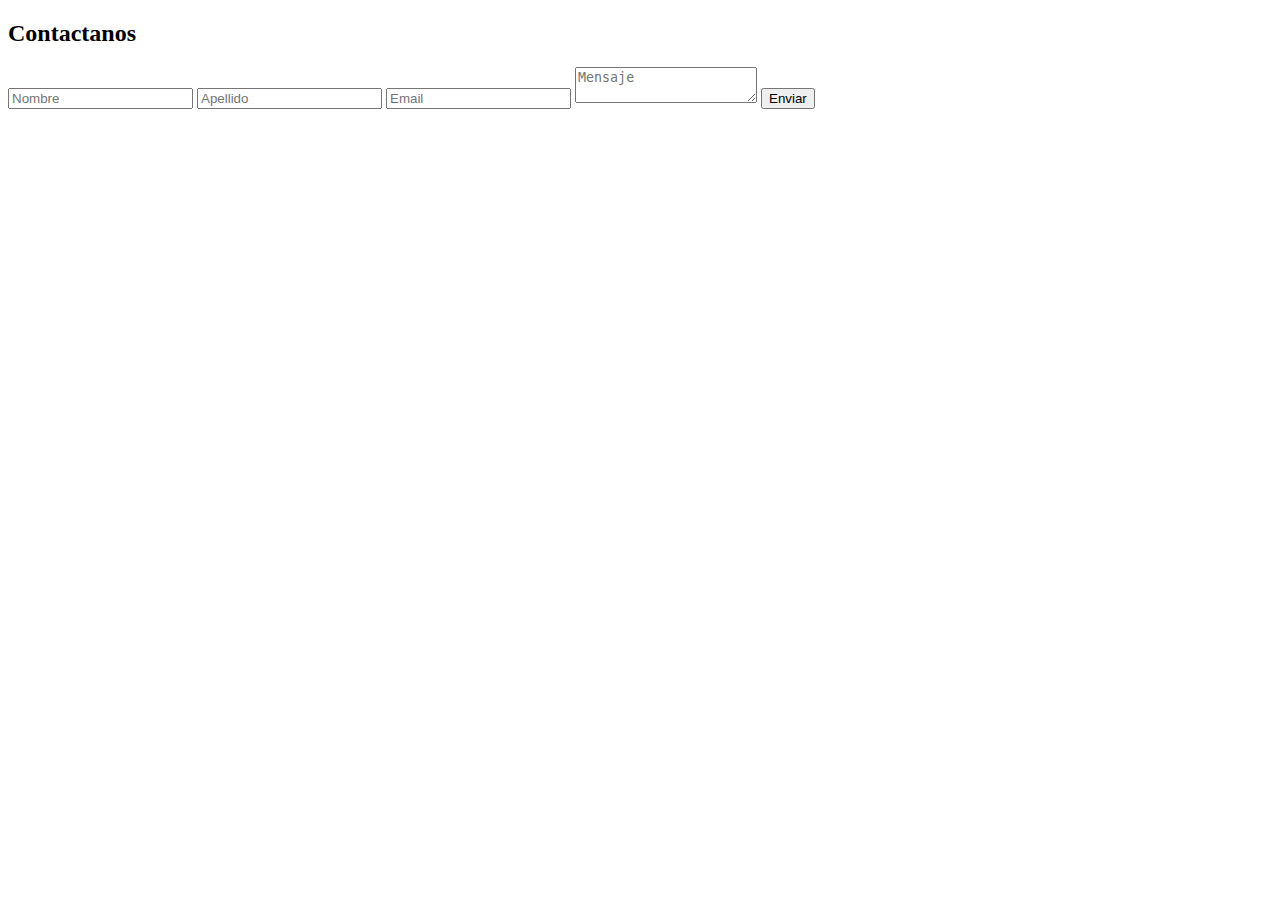
==== index.html @ 04a98ec0 "Add files via upload" ====
<!DOCTYPE html>
<html lang="en">
<head>
    <meta charset="UTF-8">
    <meta http-equiv="X-UA-Compatible" content="IE=edge">
    <meta name="viewport" content="width=device-width, initial-scale=1.0">
    <title>Contacto</title>
    <link rel="icon" href= "/img/logo.ico">
    <link rel="preconnect" href="https://fonts.googleapis.com">
    <link href="https://fonts.googleapis.com/css2?family=Nunito+Sans:wght@200&display=swap" rel="stylesheet">
    <link rel="stylesheet" href="/css/styleform.css">
</head>

<body>

    <div class="container">
        <div class="caja-contacto">
            <div class="izq"></div>
            <div class="der">
                <h2>Contactanos</h2>
                <input type="text" class="field" placeholder="Nombre">
                <input type="text" class="field" placeholder="Apellido">
                <input type="text" class="field" id="email" placeholder="Email">
                <textarea class="field area" placeholder="Mensaje"></textarea>
                <button type="submit" class="btn" id="button">Enviar</button>
            </div>
        </div> 
    </div>

</body>

<script>
    let inputEmail = document.getElementById('email'); 
    let button = document.getElementById('button');
    button.addEventListener('click', (event)=>{
        event.preventDefault();
        validateEmail(inputEmail.value);
});

    function validateEmail(email){
        let expReg = /[a-z0-9!#$%&'*+/=?^_`{|}~-]+(?:\.[a-z0-9!#$%&'*+/=?^_`{|}~-]+)*@(?:[a-z0-9](?:[a-z0-9-]*[a-z0-9])?\.)+[a-z0-9](?:[a-z0-9-]*[a-z0-9])?/g;
    
        if(expReg.test(email) == true){
            inputEmail.style.border = '1px solid lightseagreen';
            button.onclick= location.reload();
        }else{
            inputEmail.style.border = '1px solid red';
        }
}
</script>

</html>
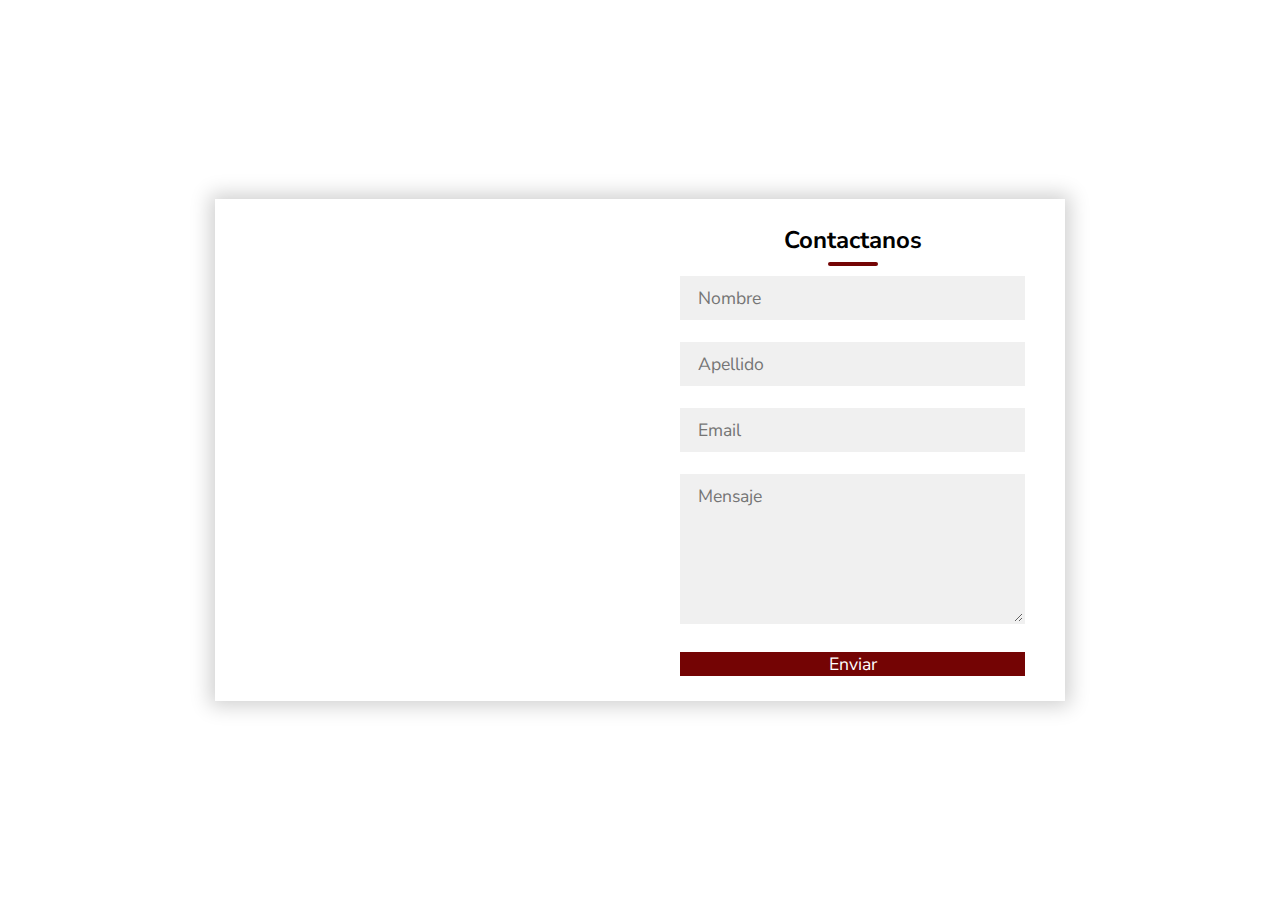
==== commit 8b8425f1: "Update index.html" ====
--- a/index.html
+++ b/index.html
@@ -5,10 +5,10 @@
     <meta http-equiv="X-UA-Compatible" content="IE=edge">
     <meta name="viewport" content="width=device-width, initial-scale=1.0">
     <title>Contacto</title>
-    <link rel="icon" href= "/img/logo.ico">
+    <link rel="icon" href= "logo.ico">
     <link rel="preconnect" href="https://fonts.googleapis.com">
     <link href="https://fonts.googleapis.com/css2?family=Nunito+Sans:wght@200&display=swap" rel="stylesheet">
-    <link rel="stylesheet" href="/css/styleform.css">
+    <link rel="stylesheet" href="styleform.css">
 </head>
 
 <body>
@@ -49,4 +49,4 @@
 }
 </script>
 
-</html>+</html>
--- a/styleform.css
+++ b/styleform.css
@@ -0,0 +1,121 @@
+*{
+    font-family: 'Nunito Sans', sans-serif;
+    margin: 0;
+    padding: 0;
+    box-sizing: border-box;
+}
+
+body {
+    width: 100%;
+    height: 100vh;
+}
+
+.container {
+    position: relative;
+    display: flex;
+    justify-content: center;
+    align-items: center;
+    width: 100%;
+    height: 100%;
+    padding: 20px 100px;
+}
+
+.container:after {
+    content: "";
+    position: absolute;
+    left: 0;
+    top: 0;
+    width: 100%;
+    height: 100%;
+    background: url(/img/vinos.jpg) no-repeat center;
+    background-size: cover;
+    z-index: -1;
+    filter: blur(30px)
+}
+
+.caja-contacto {
+    max-width: 850px;
+    display: grid;
+    grid-template-columns: repeat(2, 1fr);
+    justify-content: center;
+    align-items: center;
+    text-align: center;
+    background-color: #fff;
+    box-shadow: 0px 0px 19px 5px rgba(0, 0, 0, 0.19);
+}
+
+.izq {
+    height: 100%;
+    background: url(/img/vinos.jpg) no-repeat center;
+    background-size: cover;
+}
+
+.der {
+    padding: 25px 40px;
+}
+
+h2 {
+    position: relative;
+    padding-bottom: 10px;
+    margin-bottom: 10px;
+}
+
+h2:after {
+    content: "";
+    position: absolute;
+    left: 50%;
+    bottom: 0;
+    height: 4px;
+    width: 50px;
+    border-radius: 2px;
+    background-color: #740404;
+    transform: translateX(-50%);
+
+}
+
+.field {
+    width: 100%;
+    padding: 0.5rem 1rem;
+    background-color: rgba(230, 230, 230, 0.6);
+    font-size: 1.1rem;
+    margin-bottom: 22px;
+    outline: none;
+    border: 2px solid rgb(0, 0, 0, 0);
+    transition: .3s;
+}
+
+.field:hover {
+    background-color: rgb(0, 0, 0, 0.1);
+}
+
+.field:focus {
+    background-color: #fff;
+    border: 2px solid rgba(30, 85, 250, 0.47);
+
+}
+
+.area {
+    min-height: 150px;
+}
+
+.btn {
+    width: 100%;
+    padding: 0.5 rem 1rem;
+    font-size: 1.1rem;
+    background-color: #740404;
+    cursor: pointer;
+    outline: none;
+    border: none;
+    color: #fff;
+    transition: .3s;
+}
+
+@media screen and (max-width:880px){
+    .caja-contacto {
+        grid-template-columns: 1fr;
+    }
+
+    .izq {
+        height: 200px;
+    }
+}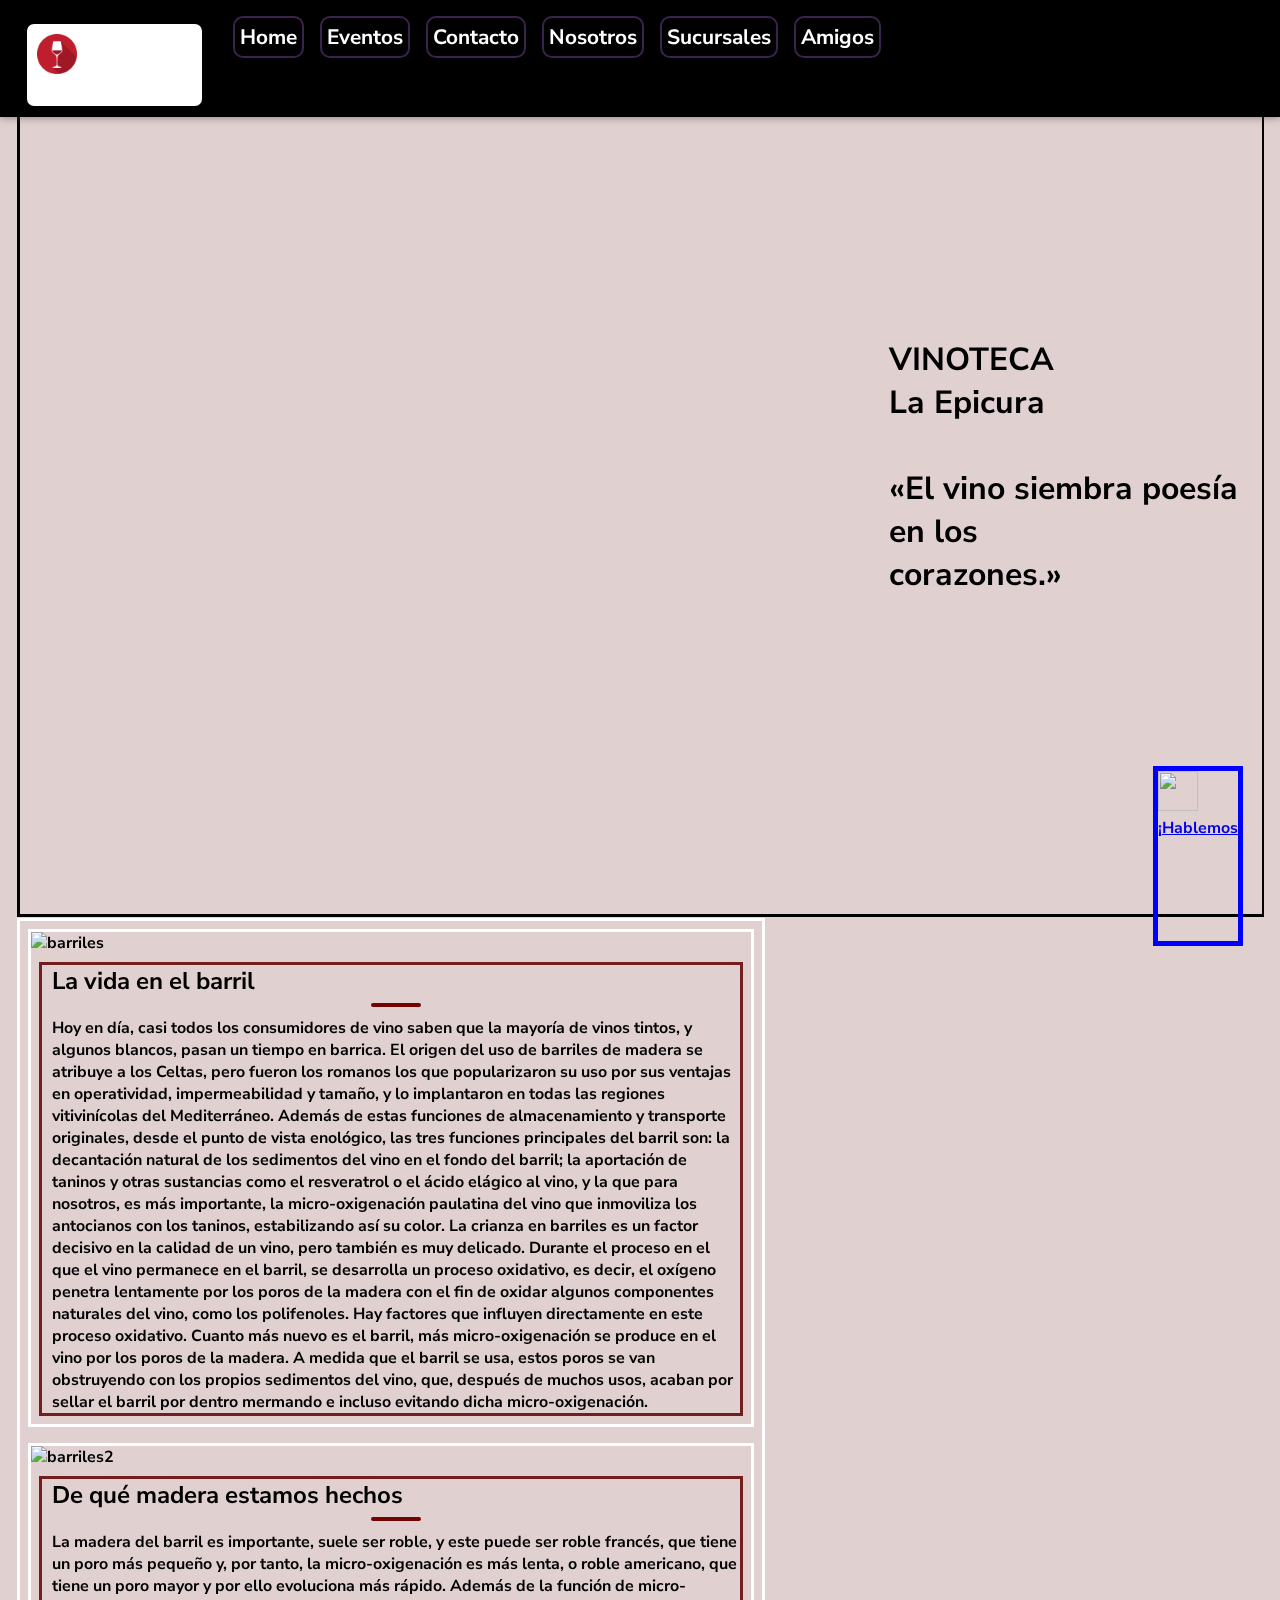
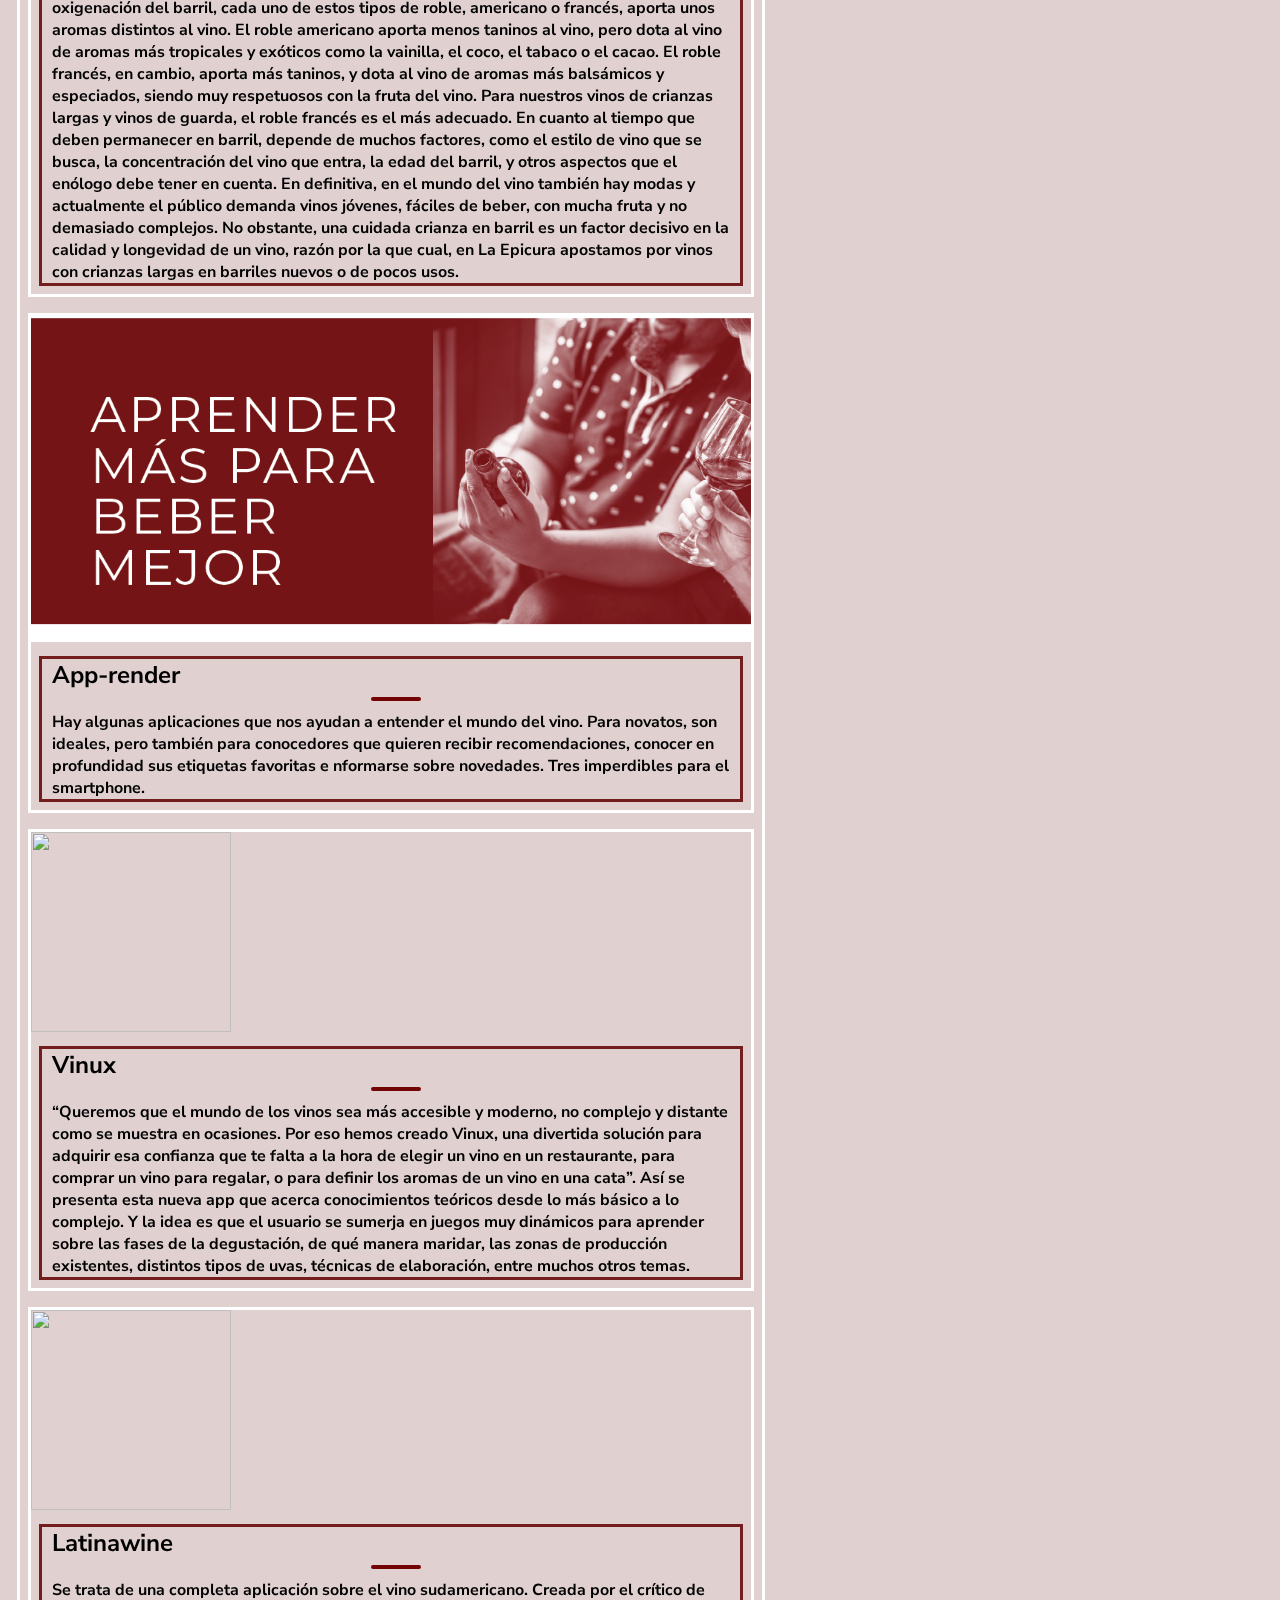
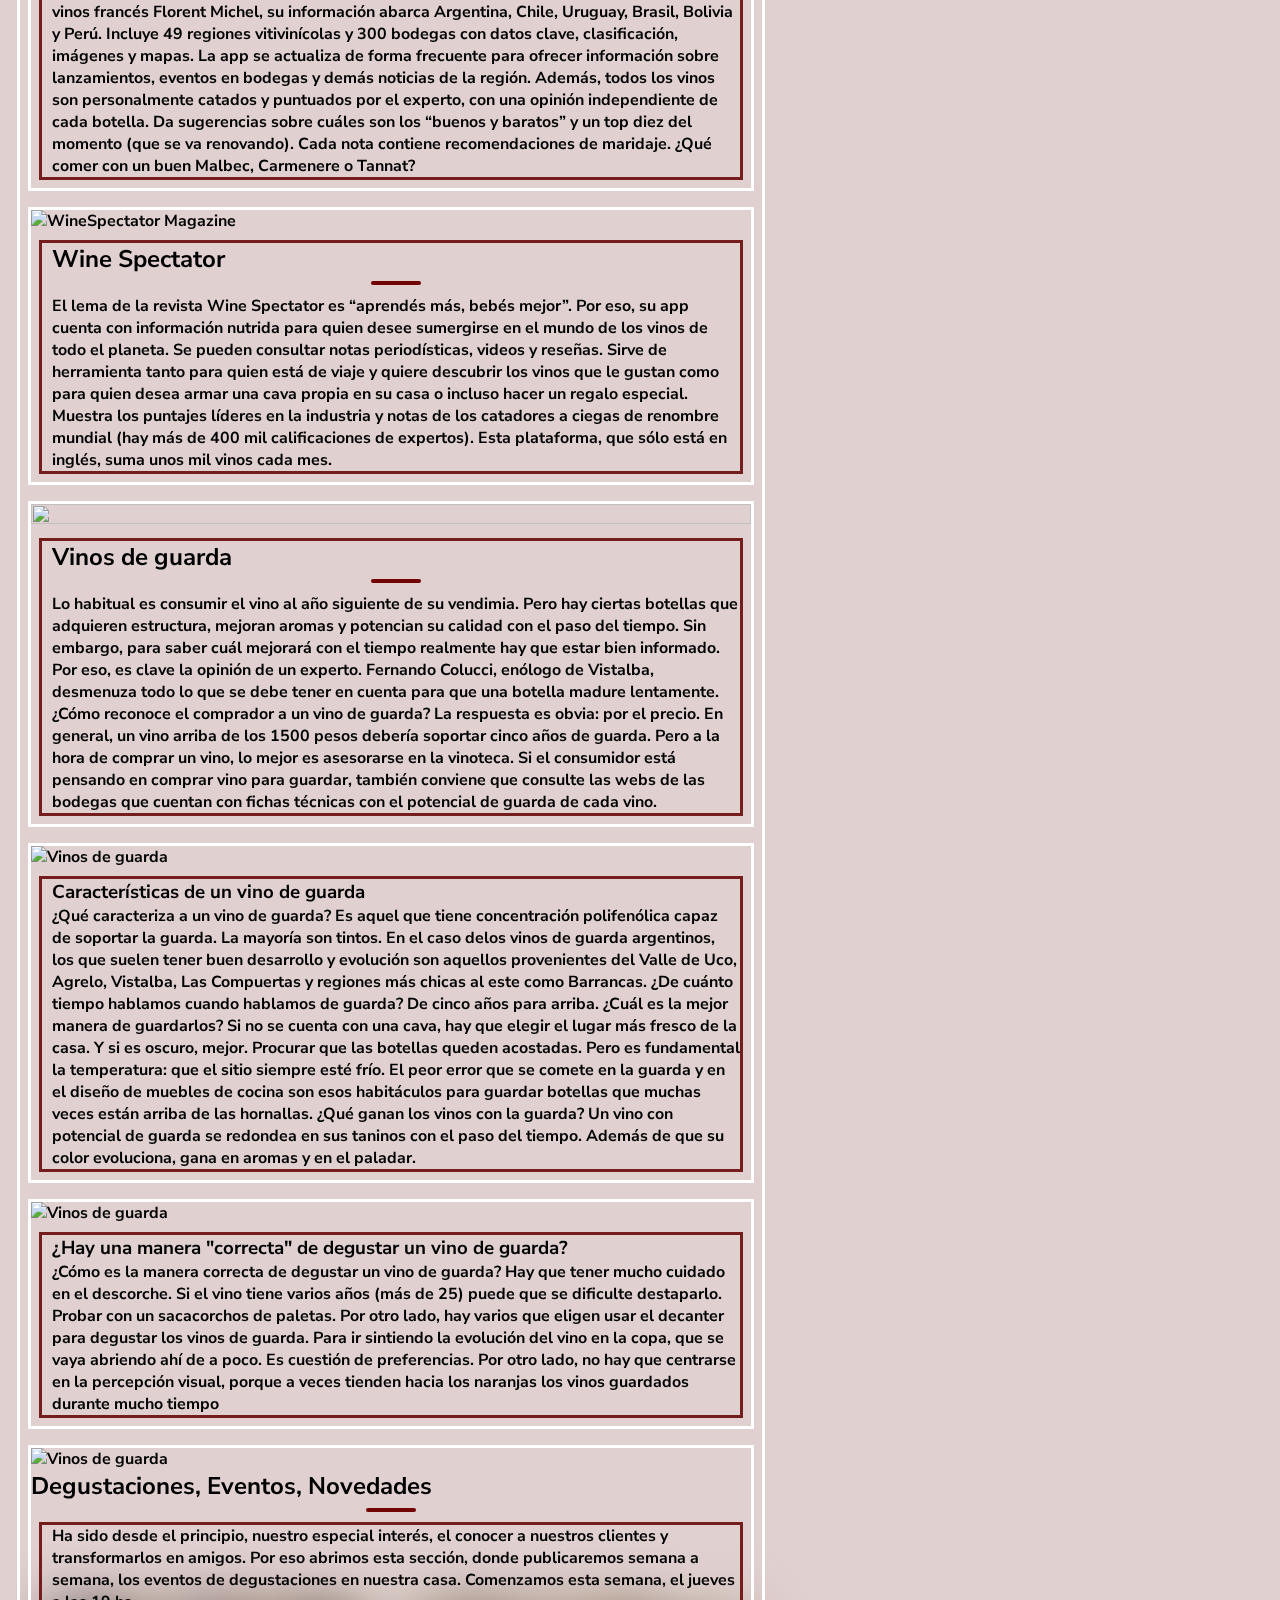
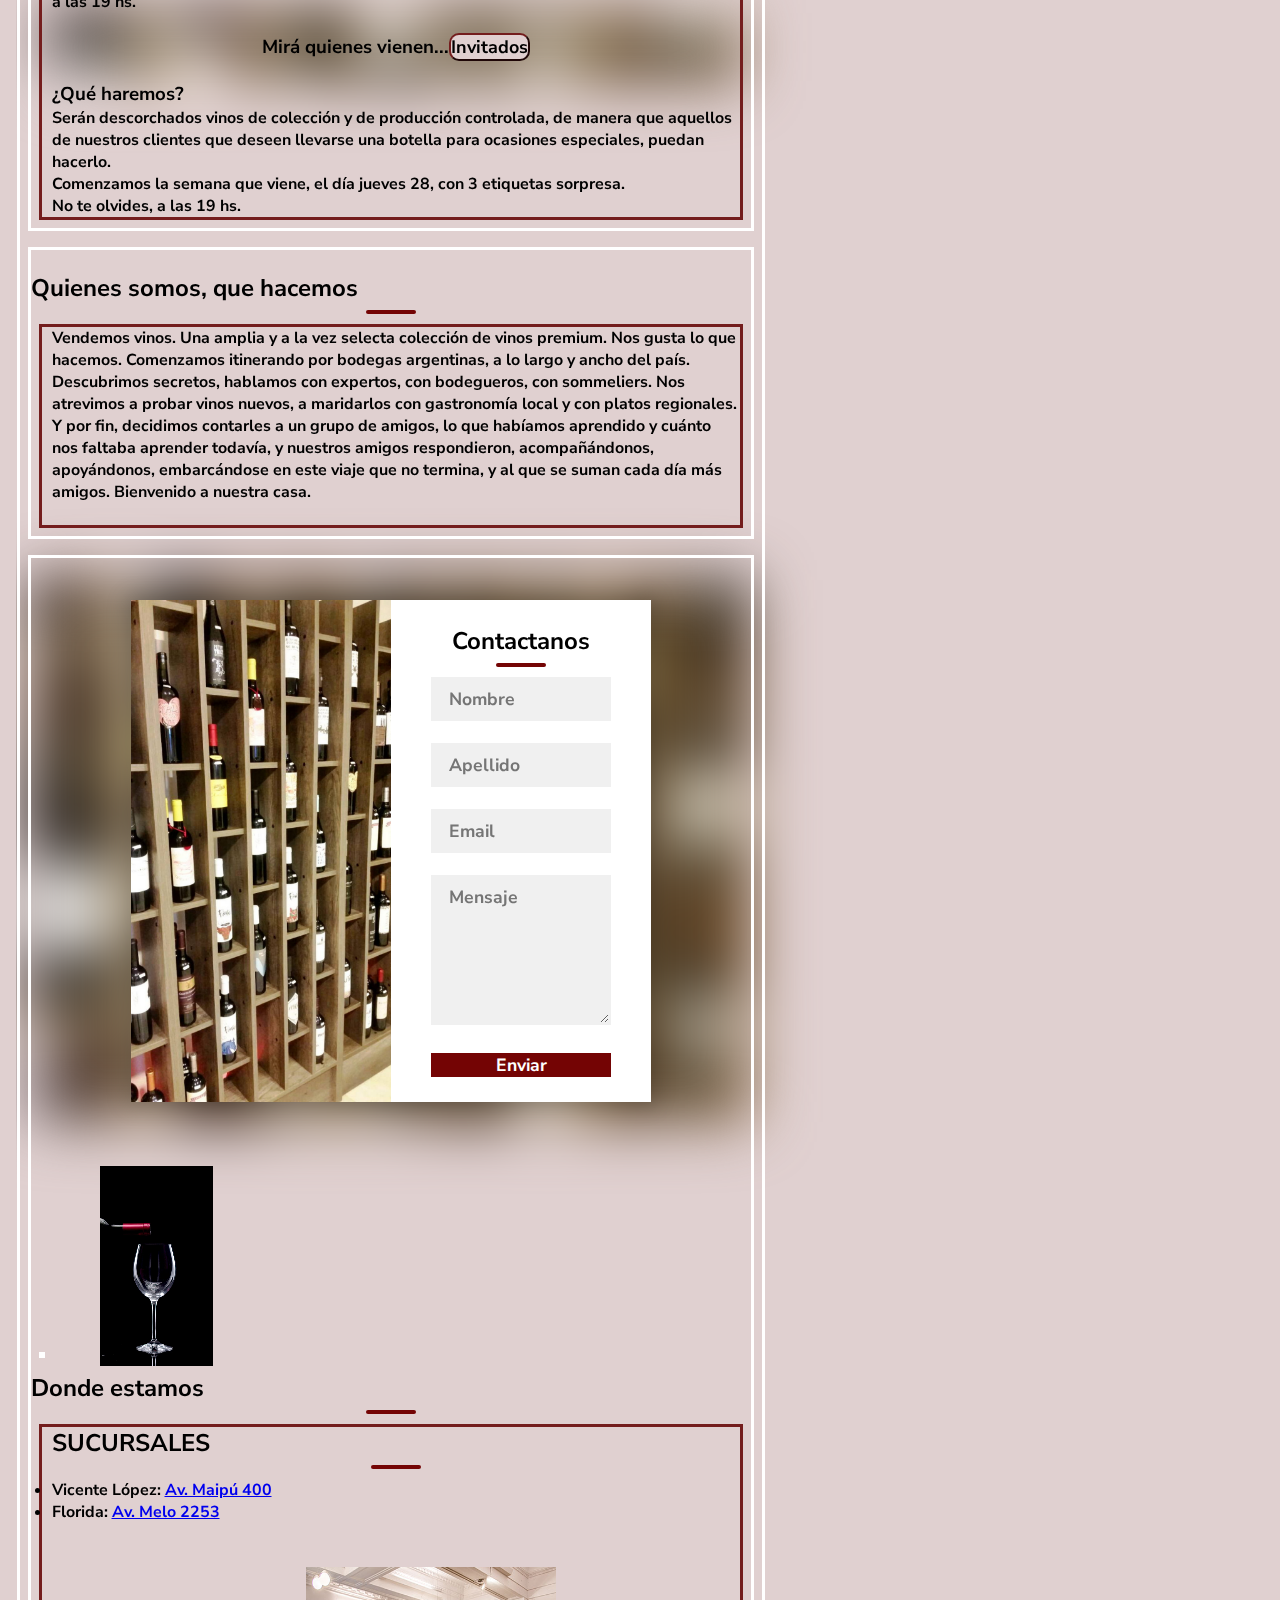
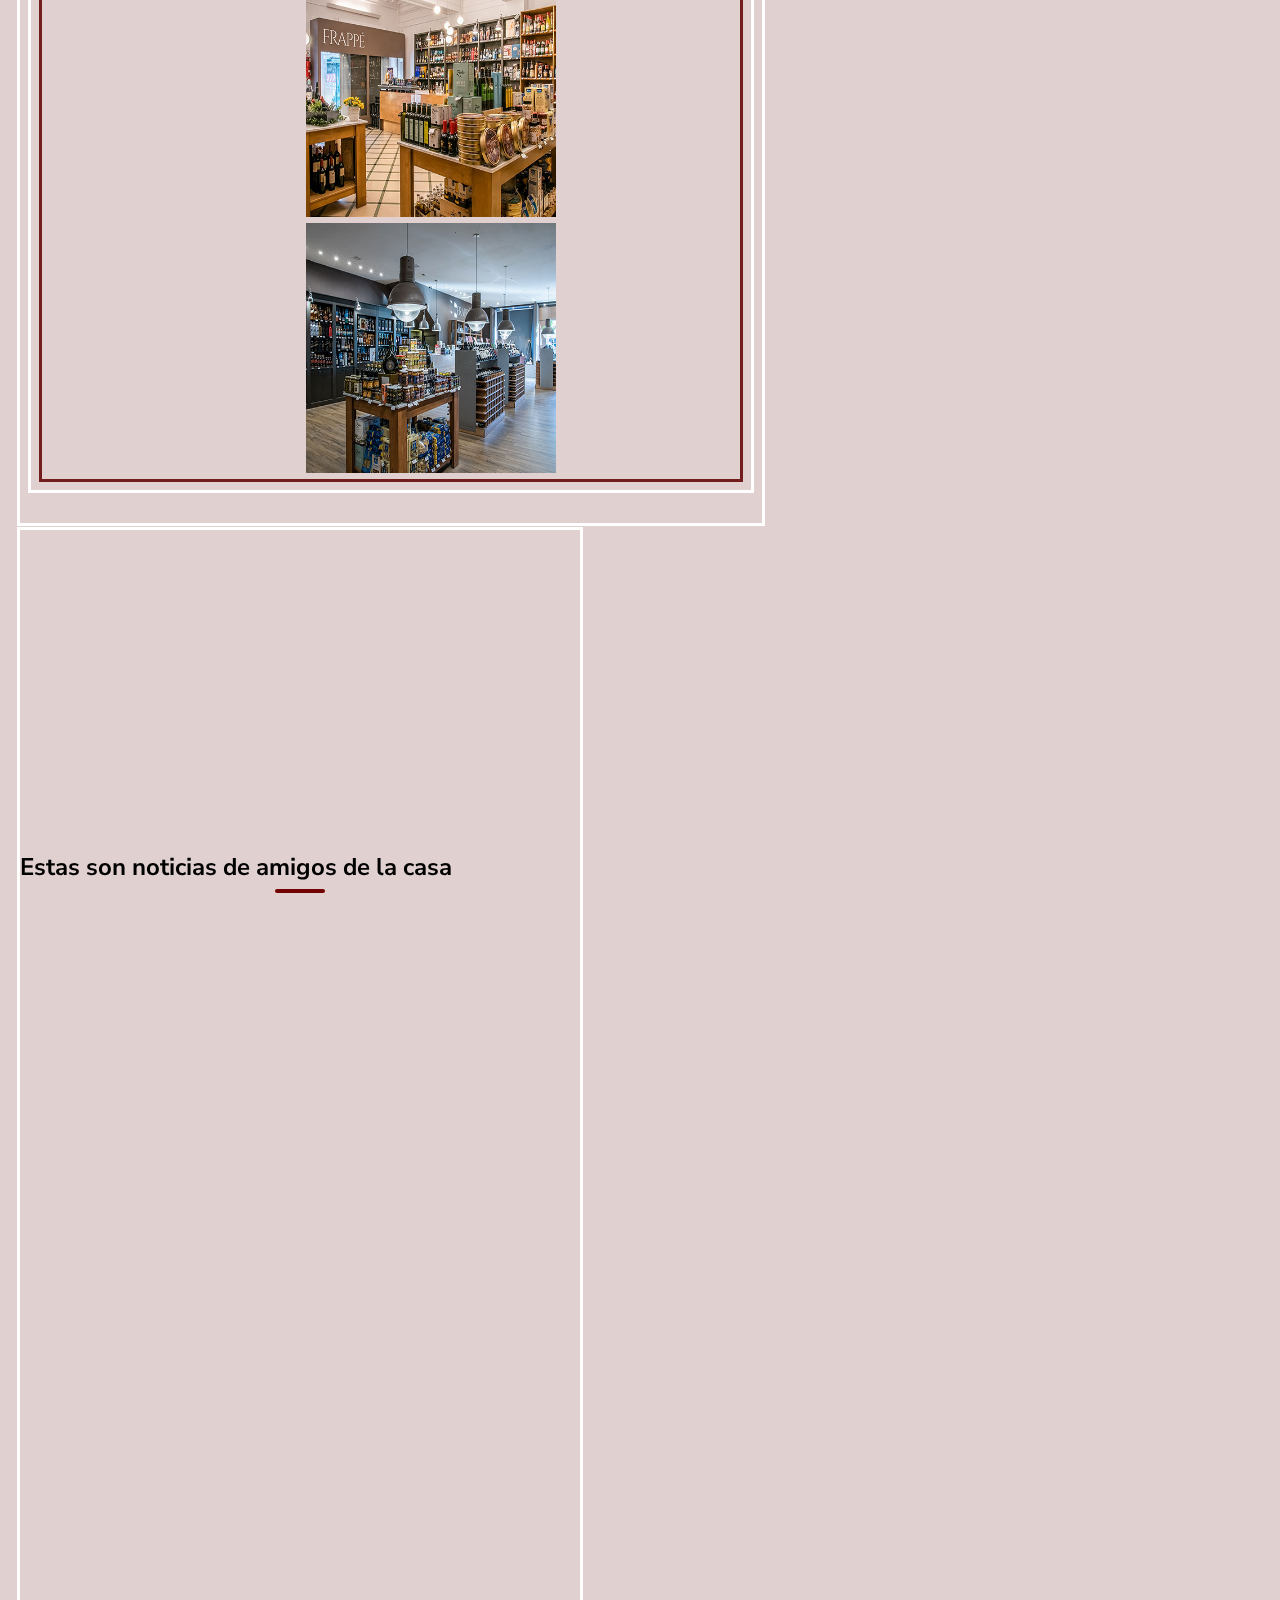
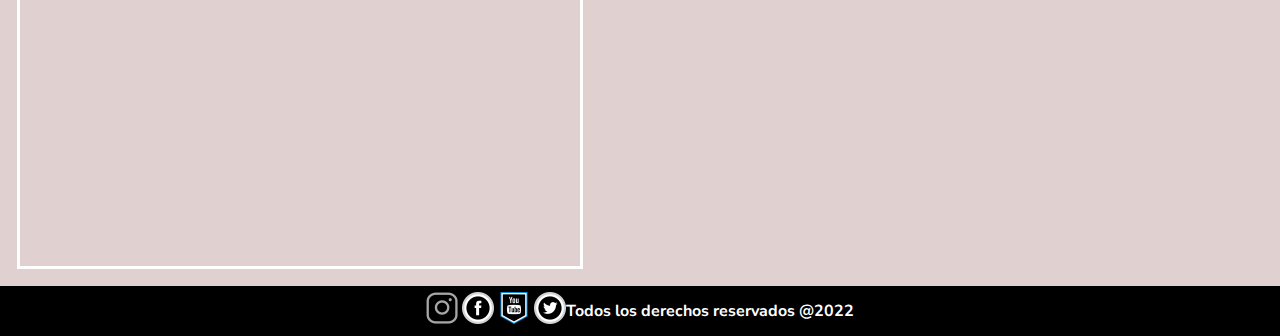
==== commit ff9b8f4d: "Add files via upload" ====
--- a/index.html
+++ b/index.html
@@ -1,52 +1,484 @@
 <!DOCTYPE html>
-<html lang="en">
+<html lang="es">
 <head>
     <meta charset="UTF-8">
     <meta http-equiv="X-UA-Compatible" content="IE=edge">
-    <meta name="viewport" content="width=device-width, initial-scale=1.0">
-    <title>Contacto</title>
-    <link rel="icon" href= "logo.ico">
+    <meta name="viewport" content="width=device-width, initial-scale=1.0, user-scalable=no, maximum-scale=1.0, minimun-scale=1.0">
+    <title>Vinoteca La Epicura</title>
     <link rel="preconnect" href="https://fonts.googleapis.com">
+    <link rel="preconnect" href="https://fonts.gstatic.com" crossorigin>
     <link href="https://fonts.googleapis.com/css2?family=Nunito+Sans:wght@200&display=swap" rel="stylesheet">
+    <link rel="stylesheet" href="styles.css">
     <link rel="stylesheet" href="styleform.css">
+    
 </head>
-
 <body>
-
-    <div class="container">
-        <div class="caja-contacto">
-            <div class="izq"></div>
-            <div class="der">
-                <h2>Contactanos</h2>
-                <input type="text" class="field" placeholder="Nombre">
-                <input type="text" class="field" placeholder="Apellido">
-                <input type="text" class="field" id="email" placeholder="Email">
-                <textarea class="field area" placeholder="Mensaje"></textarea>
-                <button type="submit" class="btn" id="button">Enviar</button>
+    <header>
+        <div class="header-logo">
+            <a href="index.html"><img src="istockphoto-1141545056-170667a.jpg" alt="Logo" width="40px"  ></a>
+            <h1>VINOTECA<br>La Epicura</h1>
+        </div>
+        <nav class="header-menubar">
+            <ul>
+                <li><a href="index.html" class="navbarLink" > Home </a></li>
+                <li><a href="#eventos" class="navbarLink">Eventos </a></li>
+                <li><a href="#contacto" class="navbarLink"> Contacto </a></li>
+                <li><a href="#about" class="navbarLink">Nosotros</a></li>
+                <li><a href="#sucursales" class="navbarLink">Sucursales</a> </li>
+                <li><a href="#amigos" class="navbarLink">Amigos</a> </li>
+
+            </ul>
+        </nav>
+    </header>
+      
+    <main>
+        <div class="portada">
+            <h1>VINOTECA <br>
+                La Epicura <br><br>
+                «El vino siembra poesía en los <br>
+                corazones.»
+            </h1>
+        </div>
+        <div class="contenido-ppal">
+
+            <section class="secciones">
+                <!-- Standard 4:3 tamaño img 800x600 -->
+                <img src="https://cdn.pixabay.com/photo/2017/11/01/00/47/wine-barrels-2906864_960_720.jpg" width="100%" height="100%" alt="barriles">
+                <article>
+                    <h2>La vida en el barril</h2>
+                    <p> 
+                        Hoy en día, casi todos los consumidores de vino saben que la mayoría de vinos tintos, y algunos blancos, pasan un tiempo en barrica. El origen del uso de barriles de madera se atribuye a los Celtas, pero fueron los romanos los que popularizaron su uso por sus ventajas en operatividad, impermeabilidad y tamaño, y lo implantaron en todas las regiones vitivinícolas del Mediterráneo. Además de estas funciones de almacenamiento y transporte originales, desde el punto de vista enológico, las tres funciones principales del barril son: la decantación natural de los sedimentos del vino en el fondo del barril; la aportación de taninos y otras sustancias como el resveratrol o el ácido elágico al vino, y la que para nosotros, es más importante, la micro-oxigenación paulatina del vino que inmoviliza los antocianos con los taninos, estabilizando así su color. La crianza en barriles es un factor decisivo en la calidad de un vino, pero también es muy delicado. Durante el proceso en el que el vino permanece en el barril, se desarrolla un proceso oxidativo, es decir, el oxígeno penetra lentamente por los poros de la madera con el fin de oxidar algunos componentes naturales del vino, como los polifenoles. Hay factores que influyen directamente en este proceso oxidativo. Cuanto más nuevo es el barril, más micro-oxigenación se produce en el vino por los poros de la madera. A medida que el barril se usa, estos poros se van obstruyendo con los propios sedimentos del vino, que, después de muchos usos, acaban por sellar el barril por dentro mermando e incluso evitando dicha micro-oxigenación.
+                    </p>
+                </article>
+            </section>
+
+            <section class="secciones">
+                <img src="https://cdn.pixabay.com/photo/2014/04/21/21/07/botti-329366_960_720.jpg" width="100%" height="100%" alt="barriles2">
+                <article>
+                    <h2>De qué madera estamos hechos</h2>
+                    <p>
+                        La madera del barril es importante, suele ser roble, y este puede ser roble francés, que tiene un poro más pequeño y, por tanto, la micro-oxigenación es más lenta, o roble americano, que tiene un poro mayor y por ello evoluciona más rápido. Además de la función de micro-oxigenación del barril, cada uno de estos tipos de roble, americano o francés, aporta unos aromas distintos al vino. El roble americano aporta menos taninos al vino, pero dota al vino de aromas más tropicales y exóticos como la vainilla, el coco, el tabaco o el cacao. El roble francés, en cambio, aporta más taninos, y dota al vino de aromas más balsámicos y especiados, siendo muy respetuosos con la fruta del vino. Para nuestros vinos de crianzas largas y vinos de guarda, el roble francés es el más adecuado. En cuanto al tiempo que deben permanecer en barril, depende de muchos factores, como el estilo de vino que se busca, la concentración del vino que entra, la edad del barril, y otros aspectos que el enólogo debe tener en cuenta. En definitiva, en el mundo del vino también hay modas y actualmente el público demanda vinos jóvenes, fáciles de beber, con mucha fruta y no demasiado complejos. No obstante, una cuidada crianza en barril es un factor decisivo en la calidad y longevidad de un vino, razón por la que cual, en La Epicura apostamos por vinos con crianzas largas en barriles nuevos o de pocos usos.
+                    </p>
+                </article>
+            </section>
+
+            <section class="secciones">
+                <img src="apprender.png" width="100%" height="100%" alt="Aprender más">
+                <article>
+                    <h2>App-render</h2>
+                    <p>
+                        Hay algunas aplicaciones que nos ayudan a entender el mundo del vino. Para novatos, son ideales, pero también para conocedores que quieren recibir recomendaciones, conocer en profundidad sus etiquetas favoritas e nformarse sobre novedades. Tres imperdibles para el smartphone.
+                    </p>
+                </article>
+            </section>
+
+            <section class="secciones">
+                <img src="https://play-lh.googleusercontent.com/RxPWi_vz0ml_crSny-0LltpCWh6Dwf4GIgroRJIau_5gEDAM7XZ8JLiKeKSYglbBvA=w240-h480-rw" width="200px" height="200px" alt="">
+                <article>
+                    <h2>Vinux</h2>
+                    <p>
+                        “Queremos que el mundo de los vinos sea más accesible y moderno, no complejo y distante como se muestra en ocasiones. Por eso hemos creado Vinux, una divertida solución para adquirir esa confianza que te falta a la hora de elegir un vino en un restaurante, para comprar un vino para regalar, o para definir los aromas de un vino en una cata”. Así se presenta esta nueva app que acerca conocimientos teóricos desde lo más básico a lo complejo. Y la idea es que el usuario se sumerja en juegos muy dinámicos para aprender sobre las fases de la degustación, de qué manera maridar, las zonas de producción existentes, distintos tipos de uvas, técnicas de elaboración, entre muchos otros temas.
+                    </p>
+                </article>
+            </section>
+
+            <section class="secciones">
+                <img src="https://1k1whf30811l12297t26sbw8-wpengine.netdna-ssl.com//wp-content/uploads/2021/02/mocukps.jpg" width="200px" height="200px" alt="">
+                <article>
+                    <h2>Latinawine</h2>
+                    <p>
+                        Se trata de una completa aplicación sobre el vino sudamericano. Creada por el crítico de vinos francés Florent Michel, su información abarca Argentina, Chile, Uruguay, Brasil, Bolivia y Perú. Incluye 49 regiones vitivinícolas y 300 bodegas con datos clave, clasificación, imágenes y mapas. La app se actualiza de forma frecuente para ofrecer información sobre lanzamientos, eventos en bodegas y demás noticias de la región. Además, todos los vinos son personalmente catados y puntuados por el experto, con una opinión independiente de cada botella. Da sugerencias sobre cuáles son los “buenos y baratos” y un top diez del momento (que se va renovando).            Cada nota contiene recomendaciones de maridaje. ¿Qué comer con un buen Malbec, Carmenere o Tannat?
+                    </p>
+                </article>
+            </section>
+
+            <section class="secciones">
+                <img src="https://is3-ssl.mzstatic.com/image/thumb/Purple122/v4/e6/50/82/e65082fd-b8bb-9b6c-4448-20c820c93888/AppIcon-0-0-1x_U007emarketing-0-0-0-7-0-0-sRGB-0-0-0-GLES2_U002c0-512MB-85-220-0-0.png/230x0w.webp" width="200px" height="140px" alt="WineSpectator Magazine">
+                <article>
+                    <h2>Wine Spectator</h2>
+                    <p>
+                        El lema de la revista Wine Spectator es “aprendés más, bebés mejor”. Por eso, su app cuenta con información nutrida para quien desee sumergirse en el mundo de los vinos de todo el planeta. Se pueden consultar notas periodísticas, videos y reseñas. Sirve de herramienta tanto para quien   está de viaje y quiere descubrir los vinos que le gustan como para quien desea armar una cava propia en su casa o incluso hacer un regalo especial. Muestra los puntajes líderes en la industria y notas de los catadores a ciegas de renombre mundial (hay más de 400 mil calificaciones de expertos). Esta plataforma, que sólo está en inglés, suma unos mil vinos cada mes.
+                    </p>
+                </article>
+            </section>
+
+            <section class="secciones">
+                <img src="https://catatu.es/blog/wp-content/uploads/2021/03/vinos-de-guarda.png" width="100%" height="100%" alt="">
+                <article>
+                    <h2>Vinos de guarda</h2>
+                    <p>
+                        Lo habitual es consumir el vino al año siguiente de su vendimia. Pero hay ciertas botellas que adquieren estructura, mejoran aromas y potencian su calidad con el paso del tiempo. Sin embargo, para saber cuál mejorará con el tiempo realmente hay que estar bien informado. Por eso, es clave la opinión de un experto. Fernando Colucci, enólogo de Vistalba, desmenuza todo lo que se debe tener en cuenta para que una botella madure lentamente. ¿Cómo reconoce el comprador a un vino de guarda? La respuesta es obvia: por el precio. En general, un vino arriba de los 1500 pesos debería soportar cinco años de guarda. Pero a la hora de comprar un vino, lo mejor es asesorarse en la vinoteca. Si el consumidor está pensando en comprar vino para guardar, también conviene que consulte las webs de las bodegas que cuentan con fichas técnicas con el potencial de guarda de cada vino.
+                    </p>
+                </article>
+            </section>
+            <section class="secciones">
+                <img src="https://cdn.pixabay.com/photo/2016/07/11/12/25/wine-1509590_960_720.jpg" width="100%" height="100%" alt="Vinos de guarda">
+                <article>
+                    <h3>Características de un vino de guarda</h3>
+                    <p>
+                        ¿Qué caracteriza a un vino de guarda? Es aquel que tiene concentración polifenólica capaz de soportar la guarda. La mayoría son tintos. En el caso delos vinos de guarda argentinos, los que suelen tener buen desarrollo y evolución son aquellos provenientes del Valle de Uco, Agrelo, Vistalba, Las Compuertas y regiones más chicas al este como Barrancas. ¿De cuánto tiempo hablamos cuando hablamos de guarda? De cinco años para arriba. ¿Cuál es la mejor manera de guardarlos? Si no se cuenta con una cava, hay que elegir el lugar más fresco de la casa. Y si es oscuro, mejor. Procurar que las botellas queden acostadas. Pero es fundamental la temperatura: que el sitio siempre esté frío. El peor error que se comete en la guarda y en el diseño de muebles de cocina son esos habitáculos para guardar botellas que muchas veces están arriba de las hornallas. ¿Qué ganan los vinos con la guarda? Un vino con potencial de guarda se redondea en sus taninos con el paso del tiempo. Además de que su color evoluciona, gana en aromas y en el paladar.
+                    </p>
+                </article>
+            </section>
+
+            <section class="secciones">
+                <img src="https://cdn.pixabay.com/photo/2020/02/02/15/07/wine-4813260_960_720.jpg" width="100%" height="100%" alt="Vinos de guarda">
+                <article>
+                    <h3> ¿Hay una manera "correcta" de degustar un vino de guarda?</h3>
+                    <p> ¿Cómo es la manera correcta de degustar un vino de guarda? Hay que tener mucho cuidado en el descorche. Si el vino tiene varios años (más de 25) puede que se dificulte destaparlo. Probar con un sacacorchos de paletas. Por otro lado, hay varios que eligen usar el decanter para degustar los vinos de guarda. Para ir sintiendo la evolución del vino en la copa, que se vaya abriendo ahí de a poco. Es cuestión de preferencias. Por otro lado, no hay que centrarse en la percepción visual, porque a veces tienden hacia los naranjas los vinos guardados durante mucho tiempo</p>
+                </article>
+            </section>   
+                <a name="eventos"></a>
+                <section class="secciones">
+                <img height="100%" width="100%" src="https://elcatadordevinos.com/wp-content/uploads/2021/03/regalar-vino-a-un-experto.jpg" alt="Vinos de guarda">
+                <h2>Degustaciones, Eventos, Novedades</h2>
+                <article>
+                    <p>
+                        Ha sido desde el principio, nuestro especial interés, el conocer a nuestros clientes y transformarlos en amigos. Por eso abrimos esta sección, donde publicaremos semana a semana, los eventos de degustaciones en nuestra casa. Comenzamos esta semana, el jueves a las 19 hs.
+
+                         <div class="container my-5 text-center">
+                            <h3>Mirá quienes vienen...</h3>
+                            <button style="border-color: rgb(116, 29, 29); border-radius: 10px; font-size: 18px; background-color: rgb(224, 208, 208); " 
+                            onclick="traer()">Invitados</button>
+                            </div>
+                            <div class="mt-5" id="contenido">
+                            <!--Contenido recuperado con Fetch -->
+                            </div>
+
+                            <script>
+                                var contenido = document.querySelector('#contenido');
+                                function traer() {
+                                fetch('https://randomuser.me/api')
+                                .then(res => res.json())
+                                .then(res => {
+                                console.log(res)
+                                console.log(res.results[0].email)
+                                contenido.innerHTML= `
+                                <img src="${res.results[0].picture.large}
+                                " width="100px"
+                                class="img-fluid rounded-circle">
+                                <p>Nombre: ${res.results[0].name.first}</p>
+                                <p>Mail: ${res.results[0].email}</p>`
+                                })
+                                }
+                            </script>
+                                <h3>¿Qué haremos?</h3>
+                                Serán descorchados vinos de colección y de producción controlada, de manera que aquellos de nuestros clientes que deseen llevarse una botella para ocasiones especiales, puedan hacerlo.
+                                    <br>
+                                    Comenzamos la semana que viene, el día jueves 28, con 3 etiquetas sorpresa. 
+                                    <br>
+                                     No te olvides, a las 19 hs.
+                    </p>
+            
+            </section>
+
+        </section>
+        <a name="about"></a>
+        <section class="secciones">
+        <img height="auto" width="auto" src="https://elcatadordevinos.com/wp-content/uploads/2021/03/que-vino-regalar-a-un-hombre.jpg" alt="">
+        <h2>Quienes somos, que hacemos</h2>
+        <article>  
+            <p>Vendemos vinos.
+                Una amplia y a la vez selecta colección de vinos premium.
+                Nos gusta lo que hacemos.
+                Comenzamos itinerando por bodegas argentinas, a lo largo y ancho del país. 
+                Descubrimos secretos, hablamos con expertos, con bodegueros, con sommeliers.
+                Nos atrevimos a probar vinos nuevos, a maridarlos con gastronomía local y con platos
+                regionales.
+                Y por fin, decidimos contarles a un grupo de amigos, lo que habíamos aprendido y cuánto 
+                nos faltaba aprender todavía, y nuestros amigos respondieron, acompañándonos, apoyándonos,
+                embarcándose en este viaje que no termina, y al que se suman cada día más amigos.
+                Bienvenido a nuestra casa.
+    
+                <br><br>
+            </p>
+    
+    </section>
+            <a name="contacto"></a>
+
+
+<!--CODIGO DE GIOR-->
+
+
+            
+            <section class="secciones">    
+            <br>
+
+
+            <div class="container">
+                <div class="caja-contacto">
+                    <div class="izq"></div>
+                    <div class="der">
+                        <h2>Contactanos</h2>
+                        <input type="text" class="field" placeholder="Nombre">
+                        <input type="text" class="field" placeholder="Apellido">
+                        <input type="text" class="field" id="email" placeholder="Email">
+                        <textarea class="field area" placeholder="Mensaje"></textarea>
+                        <button type="submit" class="btn" id="button">Enviar</button>
+                    </div>
+                </div> 
             </div>
-        </div> 
-    </div>
-
+        
+        </body>
+        
+        <script>
+            let inputEmail = document.getElementById('email'); 
+            let button = document.getElementById('button');
+            button.addEventListener('click', (event)=>{
+                event.preventDefault();
+                validateEmail(inputEmail.value);
+        });
+        
+            function validateEmail(email){
+                let expReg = /[a-z0-9!#$%&'*+/=?^_`{|}~-]+(?:\.[a-z0-9!#$%&'*+/=?^_`{|}~-]+)*@(?:[a-z0-9](?:[a-z0-9-]*[a-z0-9])?\.)+[a-z0-9](?:[a-z0-9-]*[a-z0-9])?/g;
+            
+                if(expReg.test(email) == true){
+                    inputEmail.style.border = '1px solid lightseagreen';
+                    button.onclick= location.reload();
+                }else{
+                    inputEmail.style.border = '1px solid red';
+                }
+        }
+        </script>
+
+
+
+<!--CODIGO ORIGINAL-->
+
+
+             <!--      <h2>Contacto</h2>
+                    <p>
+                        <br><br>
+                         <hr>         
+                         <form action="# " method="GET" >
+                 
+                             <fieldset>
+                                 <legend>DATOS PERSONALES</legend>
+                                 <label> NOMBRE: <input type="text" name="nombre" placeholder="Ingrese su nombre " required></label>
+                                 <label> APELLIDO: <input type="text" name="apellido" placeholder="Ingrese su apellido" required></label>
+                                 
+                                 <label> FECHA NAC: <input type="date" name="fechaNac" min="1930-01-01" max="2004-12-31" required></label>
+                                 <hr>
+                                 <label>DIRECCION <input type="text" name="direccion" placeholder="Ingrese su dirección"></label>
+                                 <label>CIUDAD <input type="text" name="ciudad" placeholder="Ingrese su ciudad"></label>
+                              
+                                <label>COD. POSTAL <input type="text" name="codigoPostal" placeholder="Ingrese código postal"></label>
+                                 <label>EMAIL <input id="email" type="email" name="email" placeholder="Ingrese su e-mail"></label>
+                                 <p id="error">Porfavor introduzca un email valido</p>
+                                 <label>TELÉFONO<input type="number" maxlength="20" minlength="8" name="telefono" placeholder="Sin el 0 y sin el 15" ></label>
+                                 
+                                 <hr>
+                          
+                                 <label for="">GÉNERO: <input list="sexo" name="sexo"></label>
+                                 <datalist id="sexo">
+                                     <option value="auto percibido hombre"></option>
+                                     <option value="auto percibida mujer"></option>
+                                   
+                                 </datalist>
+                                 <hr>
+                                 <label> NIVEL DE SATISFACCIÓN <input type="range" name="nivel_satisfaccion" value="20" min="0" max="100" step="10"></label>
+                                 
+                         </fieldset>
+                   
+                 
+                         <fieldset>
+                             <legend> COMENTARIOS FINALES </legend>
+                             <div>
+                                 <label>¿BEBIDAS PREFERIDAS?</label>
+                                 <select name="bebidaPreferida">
+                                     <option value="elegir">SELECCIONE</option>
+                                     <option value="vino">Vino</option>
+                                     <option value="cerveza">Cerveza</option>
+                                     <option value="whisky">Whisky</option>
+                                     <option value="vodka">Vodka</option>
+                                     <option value="gin">Gin</option>
+                                 </select>
+                             </div>
+                             <br>
+                             <div>
+                                 <label> 
+                                     ¿ALGUNA QUE NO ESTÉ EN LA LISTA? <textarea name="comentarios"></textarea>
+                                 </label>
+                             </div>
+                             <br>
+                             <div>
+                                 <label>¿NOS RECOMENDARÍA?
+                                     SI<input type="checkbox" name="recomendar_si" >
+                                     NO<input type="checkbox" name="recomendar_no" >
+                 
+                             </div>
+                             <br>
+                 
+                                 <label>
+                                     SU OPINIÓN NOS INTERESA <textarea name="comentarios"></textarea>
+                                 </label>
+                                 <br><br>
+                                 <input type="submit" value="Enviar">
+                                 <input type="reset" value="borrar">
+                             </div>
+                            </fieldset>         
+                     </form>
+                 <style>
+                 
+                     label {
+                     display: inline-block;
+                     width: 300px;
+                     }
+                 
+                     input{
+                         outline: none;
+                         padding: 2px;
+                         text-align: center;
+                         border: none;
+                     }
+                 
+                     textarea{
+                         width: 100%;
+                     }
+                 
+                     input:invalid {
+                     border-bottom: 1px solid lightcoral;
+                 
+                     }
+                 
+                     input:valid {
+                     border-bottom: 1px solid lightseagreen;
+                 
+                     }
+                 
+                      main{
+                         display: flex;
+                         flex-direction: column;
+                         align-items: center;
+                         justify-content: center;
+                     } 
+                 
+                     label, input , legend{
+                         text-transform:uppercase;
+                         margin: 2px;
+                     }
+                 
+                    
+                     form{
+                         width: 40%;
+                         display: flex;
+                         flex-direction: column;
+                         gap: 20px;
+                     }
+                 
+                     fieldset{
+                         border-radius: 10px;
+                         color: darkslateblue;
+                     }
+                 
+                     *{
+                         font-family: 'Cormorant', serif;
+                         font-family: 'Montserrat', sans-serif;
+                         font-weight: 500;
+                         color: #444;
+                     }
+                 
+                     #error{
+                         color: red;
+                         font-size: 0.65em;
+                         text-align: end;
+                         visibility: hidden;
+                     }
+                 
+                 </style>
+                 
+                 <script>
+                 
+                 let inputEmail = document.getElementById('email'); 
+                 let button = document.getElementById('button');
+                 button.addEventListener('click', (event)=>{
+                     event.preventDefault();
+                     validateEmail(inputEmail.value);
+                 });
+                 
+                 function validateEmail(email){
+                     let expReg = /[a-z0-9!#$%&'*+/=?^_`{|}~-]+(?:\.[a-z0-9!#$%&'*+/=?^_`{|}~-]+)*@(?:[a-z0-9](?:[a-z0-9-]*[a-z0-9])?\.)+[a-z0-9](?:[a-z0-9-]*[a-z0-9])?/g;
+                     
+                     if(expReg.test(email) == true){
+                         inputEmail.style.border = 'lightseagreen';
+                         error.style.visibility = 'hidden';
+                     }else{
+                         inputEmail.style.border = '1px solid red';
+                         error.style.visibility = 'visible';
+                     }
+                 }
+                 
+                 </script>     
+                        </p> 
+                    --> 
+
+        <br><br>
+        <a name="sucursales"></a>
+        <section class="secciones"></section>
+
+        <video width="200px" height="200px" autoplay muted loop>
+            <source src="aside-sample.mp4" type="video/mp4" >             
+        </video>
+        <h2>Donde estamos</h2>
+        <article>
+            <ul> <h2>SUCURSALES</h2>
+                <li> Vicente López: <a href="https://goo.gl/maps/AzTbJFCVebEaYtsi7" target="_blank"> Av. Maipú 400</a></li>
+                <li> Florida: <a href="https://goo.gl/maps/hWjxMbrhXMU4VHwy5" target="_blank"> Av. Melo 2253 </a></li>
+            </ul> 
+            <br><br>
+            <iframe src="https://www.google.com/maps/embed?pb=!1m18!1m12!1m3!1d3286.7486716581534!2d-58.4782413!3d-34.53459499999999!2m3!1f0!2f0!3f0!3m2!1i1024!2i768!4f13.1!3m3!1m2!1s0x95bcb6b09168800f%3A0xd9a94c152c3b7fae!2sAv.%20Maip%C3%BA%20400%2C%20Florida%2C%20Provincia%20de%20Buenos%20Aires!5e0!3m2!1ses-419!2sar!4v1661449846814!5m2!1ses-419!2sar" width="250" height="250" style="border: 5px;;" allowfullscreen="" loading="lazy" referrerpolicy="no-referrer-when-downgrade"></iframe>
+            <img src=  "01.jpg" width="250" height="250" style="border: 5px;;" allowfullscreen="" loading="lacy"  alt="Vicente Lopez">
+            <iframe src="https://www.google.com/maps/embed?pb=!1m18!1m12!1m3!1d3286.7872121915652!2d-58.489224199999995!3d-34.5336187!2m3!1f0!2f0!3f0!3m2!1i1024!2i768!4f13.1!3m3!1m2!1s0x95bcb6c97d83d8a3%3A0xfbc8fcf00ab940cd!2sCarlos%20Francisco%20Melo%202253%2C%20B1602CWO%20Florida%2C%20Provincia%20de%20Buenos%20Aires!5e0!3m2!1ses-419!2sar!4v1661477887494!5m2!1ses-419!2sar" width="250" height="250" style="border: 5px;;" allowfullscreen="" loading="lazy" referrerpolicy="no-referrer-when-downgrade"></iframe>
+            <img src="01 (2).jpg"  width="250" height="250" style="border: 5px;;" allowfullscreen="" loading="lacy" alt="Florida">
+    
+    </section>
+    <br><br>
+        </div>
+        <div class="whatsapp">
+            <a href="https://web.whatsapp.com/send?phone=+5491153165484&amp;text=Hola" target="_blank" class="redes-2 face" 	onclick="ga('send', 'event', 'WEB', 'WhatsApp');"><img src="https://frappe.com.ar/img/whatsapp.svg" height="40" width="40" />¡Hablemos!</a>
+            <br>
+        </div>
+        <a name="amigos"></a>
+        <aside class="secciones-aside">
+            <section>
+                <iframe width="560" height="315" src="https://www.youtube.com/embed/zvPAslW63Jo" title="YouTube video player" frameborder="0" allow="accelerometer; autoplay; clipboard-write; encrypted-media; gyroscope; picture-in-picture" allowfullscreen></iframe>
+            </section>
+            <h2>Estas son noticias de amigos de la casa</h2>
+            <section>
+                <iframe width="560" height="315" src="https://www.youtube.com/embed/Rc4LqYM65As" title="YouTube video player" frameborder="0" allow="accelerometer; autoplay; clipboard-write; encrypted-media; gyroscope; picture-in-picture" allowfullscreen></iframe>
+            </section>  
+            <section>
+                <iframe width="560" height="315" src="https://www.youtube.com/embed/0UjmGQF0K04" title="YouTube video player" frameborder="0" allow="accelerometer; autoplay; clipboard-write; encrypted-media; gyroscope; picture-in-picture" allowfullscreen></iframe>
+            </section>  
+            <section>
+                <iframe width="560" height="315" src="https://www.youtube.com/embed/NaobVdhmMbk" title="YouTube video player" frameborder="0" allow="accelerometer; autoplay; clipboard-write; encrypted-media; gyroscope; picture-in-picture" allowfullscreen></iframe>
+            </section>  
+                       
+        </aside>
+    
+    </main>
+    <footer>
+        <div>        
+            <p>
+                <a href="https://www.instagram.com/la.vinoteca/?hl=es"><img src="INSTAGRAM_icon-icons.com_65535.ico" alt="Instagram"></a>
+                <a href="https://www.facebook.com/lavinoteca.familia/"><img src="social_media_logo_facebook_icon-icons.com_59059.ico" alt="Facebook"></a>
+                <a href="https://www.youtube.com/c/VinoParaPrincipiantes/videos"><img src="social_media_logo_you_tube_icon-icons.com_59668.ico" alt="You tube"></a>
+                <a href="https://twitter.com/vinotecaarg?lang=es"><img src="social_media_logo_twitter_icon-icons.com_59061.ico" alt="Twitter"></a>
+            </p>            
+        </div>
+        <div>
+            <p>Todos los derechos reservados @2022</p>
+        </div>   
+    </footer>
 </body>
-
-<script>
-    let inputEmail = document.getElementById('email'); 
-    let button = document.getElementById('button');
-    button.addEventListener('click', (event)=>{
-        event.preventDefault();
-        validateEmail(inputEmail.value);
-});
-
-    function validateEmail(email){
-        let expReg = /[a-z0-9!#$%&'*+/=?^_`{|}~-]+(?:\.[a-z0-9!#$%&'*+/=?^_`{|}~-]+)*@(?:[a-z0-9](?:[a-z0-9-]*[a-z0-9])?\.)+[a-z0-9](?:[a-z0-9-]*[a-z0-9])?/g;
-    
-        if(expReg.test(email) == true){
-            inputEmail.style.border = '1px solid lightseagreen';
-            button.onclick= location.reload();
-        }else{
-            inputEmail.style.border = '1px solid red';
+<script type="text/javascript">
+    window.addEventListener("scroll",
+        ()=>{
+            let header = document.querySelector("header");
+            header.classList.toggle("sticky",window.scrollY > 0)
         }
-}
+    )
 </script>
+<script src="index.js" defer ></script>
 
 </html>
--- a/styles.css
+++ b/styles.css
@@ -0,0 +1,202 @@
+
+*{
+    font-family: 'Nunito Sans', sans-serif;
+    font-weight: 700;
+    margin: 0;
+    box-sizing: border-box;
+}
+/*SE AGREGÓ ESTE CONTENEDOR GENERAL PARA LOGRAR RESPONSIVE*/
+ .contenedor{
+    width: auto;
+
+    margin:0 auto;
+    overflow: hidden;
+} 
+
+body, header, main, footer {
+    /* border: 3px solid red; */
+    min-height: 50px;
+    min-width: auto;
+    /* margin: 0.5rem; */
+    font-size: 1rem;
+}
+
+body{
+    background-color: rgb(224, 208, 208);
+    background-position: center; 
+}
+/*SE AGREGÓ ESTO AL MAIN PARA LOGRAR RESPONSIVE*/
+main {
+    min-height: 45%;
+    overflow:auto;
+    align-items:left;
+    margin:1rem;
+    
+}
+
+header {
+    box-shadow: 0 0 0.5rem rgb(83 78 76 / 70%);
+    color: hsla(0, 0%, 100%, 1);
+    background-color: hsla(0, 100%, 0%, 1);
+    align-items: center;
+    justify-content: center;
+    top: 0;
+    left: 0;
+    transition: 1s;
+    position: fixed;
+    width: 100%;
+}
+
+footer {
+    color: hsla(0, 0%, 100%, 1);
+    background-color: hsla(0, 100%, 0%, 1);
+    text-align: center;
+    width: 100%;
+    align-items: center;
+    justify-content: center;
+    top: 0;
+    left: 0;
+    display: inline-flex;
+}
+
+/* contenido ppal */
+main > div {
+    /* los div hijos directos de un main */
+    min-height: 180px;
+    margin: 0.5px;
+    border: 3px solid white;
+    width: 60%;
+    height: auto;    
+    float: left;
+}
+
+main > aside {
+    /* los aside hijos directos de un main */
+    min-height: 180px;
+    margin: 0.5px;
+    min-width: 25%;
+    width: auto;
+    float: left;
+    border: 3px solid white;
+    /* display: inline-block; */
+}
+
+.portada {
+    width: 100%;
+    height: 100vh;
+    border: 3px solid black;
+    background-image: url(https://cdn.pixabay.com/photo/2016/07/26/16/16/wine-1543170_1280.jpg);
+    background-position: center;
+    background-size: cover;
+    /* z-index: -1; */
+    display: flex;
+    align-items: center;
+    justify-content: center;
+    color: black;
+}
+
+.portada h1 {
+    border: 3px ;
+    transition: 3s;
+    padding-left: 70%;
+}
+
+.secciones {
+    min-height: auto;
+    margin: 0.5rem;
+    display: inline-block;
+    border: 3px solid white;
+}
+
+.secciones article {    
+    /* las clases a las que se les aplique secciones y cuyos contenido sea un elemento tipo articulo  */
+    border: 3px solid rgb(116, 29, 29);
+    padding-left: 10px;
+    margin: 0.5rem;
+    min-height: 20px;
+}
+
+/* logo y menu */
+.header-logo {
+    border: 3px solid  black;
+    border-radius: 10px;
+    width: auto;
+    display: inline-flex;
+    margin: 0.5rem 0 0.5rem 1.5rem;
+    font-size: 0.7rem;
+    background-color: white;
+    padding: 10px;
+}
+
+.header-menubar {
+    left: auto;
+    position: relative;
+    top: auto;
+    width: auto;
+    display: inline-block;
+    /* border: 2px solid rgb(81, 202, 132); */
+    margin: 0.5rem 0 0.5rem 1rem;
+    font-size: 1.3rem;
+}
+
+.header-menubar ul {
+    list-style: none;
+}
+
+.header-menubar li {
+    border: 2px solid rgb(58, 36, 78);
+    border-radius: 10px;
+    float: left;
+    text-align: center;
+    margin:  0.5rem ;
+    padding: 5px;
+}
+
+.header-menubar a {
+    text-decoration: none;
+    color: white;
+}
+
+.header-menubar a:hover {
+    color: rgb(146, 55, 55);
+}
+
+.sticky{
+    background: hsla(0, 0%, 100%, 1);
+    top: 0.5em;    
+}
+.sticky > nav a{
+    color: hsla(0, 100%, 0%, 1);
+}
+.sticky > div, nav{
+    color: hsla(0, 100%, 0%, 1);
+}
+
+/* Contacto whatsapp */
+.whatsapp {
+    color: hsla(0, 0%, 100%, 0.00000001);
+    position: fixed;
+    width: 90px;
+    height: auto;
+    top: 85%;
+    left: 90%;
+    border: 5px solid blue;
+    background-position: center;
+    background-size: cover;
+    transition: 1s;
+}
+
+.whatsapp:hover{
+    scale: 1.25;
+}
+/*SE AGREGÓ ESTA MEDIA QUERY PARA LOGRAR RESPONSIVE*/
+@media screen and (max-width: 800px) {
+    .main{
+        width: 100%;
+    }
+    aside{
+        width: 100%;
+    }
+}
+
+/* CODIGO DE GIOR*/
--- a/styleform.css
+++ b/styleform.css
@@ -27,7 +27,7 @@
     top: 0;
     width: 100%;
     height: 100%;
-    background: url(/img/vinos.jpg) no-repeat center;
+    background: url(vinos.jpg) no-repeat center;
     background-size: cover;
     z-index: -1;
     filter: blur(30px)
@@ -46,7 +46,7 @@
 
 .izq {
     height: 100%;
-    background: url(/img/vinos.jpg) no-repeat center;
+    background: url(vinos.jpg) no-repeat center;
     background-size: cover;
 }
 
